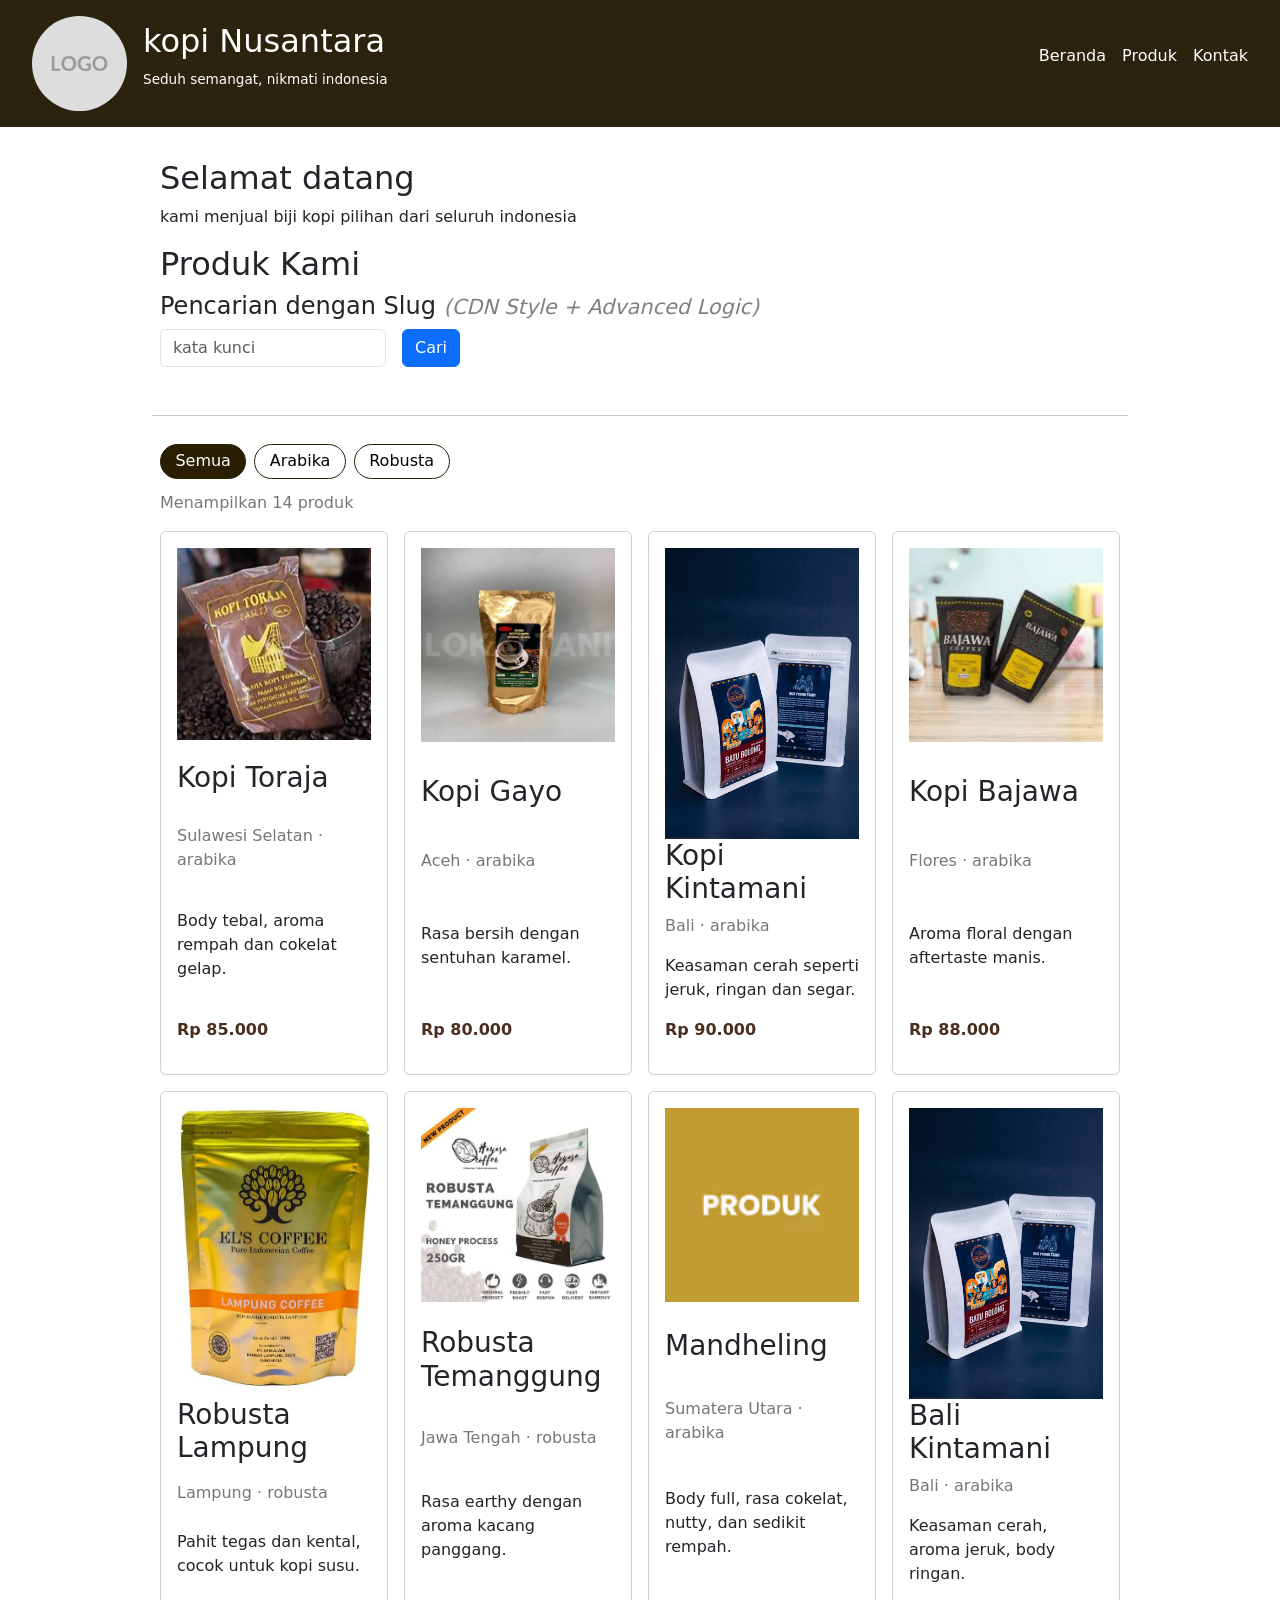
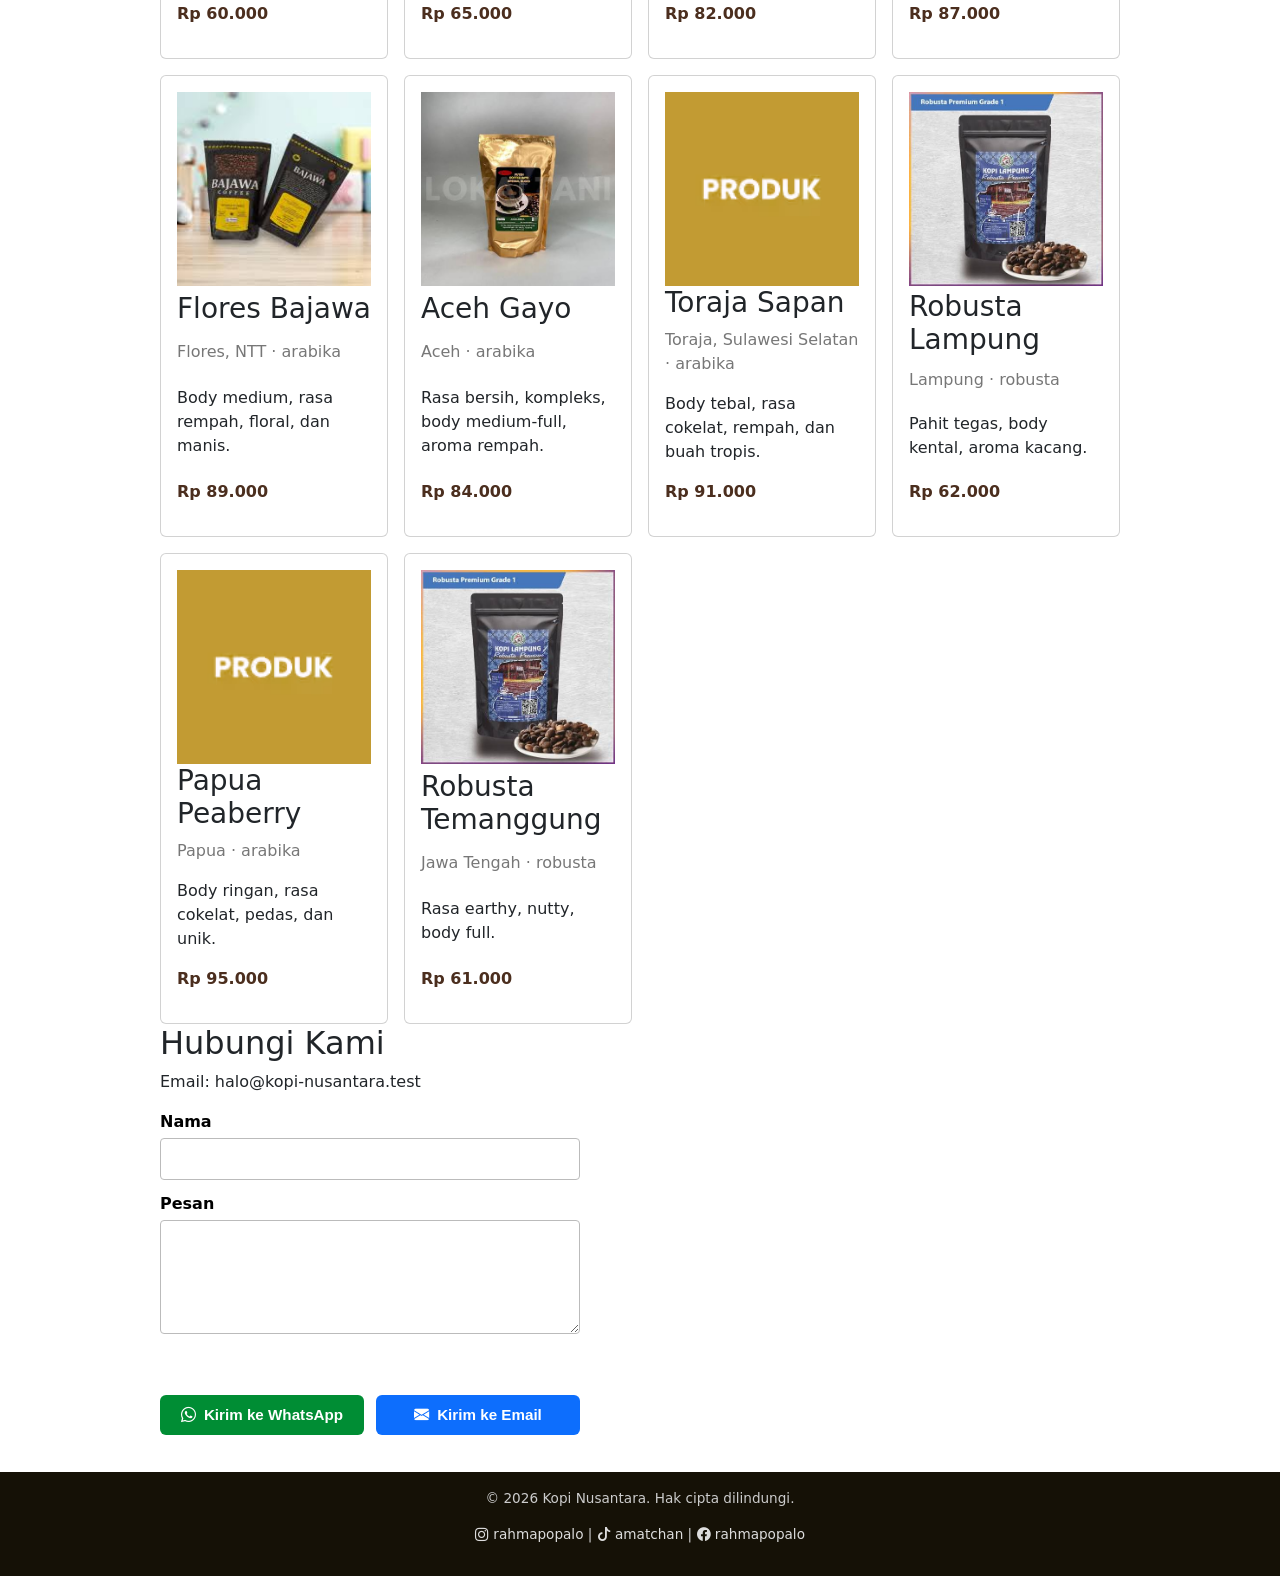
==== index.html @ 6aa57a60 "first commit" ====
<!-- Pembuatan Struktur HTML  -->

<!DOCTYPE html>
<html lang="id">
<head>
    <title>Kopi Nusantara</title>
    <meta charset="UTF-8">
    <meta name="viewport" content="width=device-width, initial-scale=1.0">
    <link rel="stylesheet" href="css/style.css">
        <!-- CDN Bootstrap 5.3.8 -->
    <link href="https://cdn.jsdelivr.net/npm/bootstrap@5.3.8/dist/css/bootstrap.min.css" rel="stylesheet"
        integrity="sha384-sRIl4kxILFvY47J16cr9ZwB07vP4J8+LH7qKQnuqkuIAvNWLzeN8tE5YBujZqJLB" crossorigin="anonymous">
    <!-- CDN Bootstrap Icons -->
    <link rel="stylesheet" href="https://cdn.jsdelivr.net/npm/bootstrap-icons@1.11.3/font/bootstrap-icons.min.css">
    <!-- Favicon -->
    <link rel="icon" type="image/x-icon" href="favicon.ico">

</head>
<!-- TATA LETAK (layout) -->
<body>
    <!-- bagian heade  -->
    <header class="site-header">
        <!-- bagian brand  -->
        <div class="brand">
            <!-- bagian logo -->
            <img src="img\logo.png" alt="logo kopi nusantara" class="logo">
            <!-- bagian NAMA WEBSITE & TAGLINE -->
            <div>
                <!-- NAMA WEBSITE -->
                <h2 class="site-title">kopi Nusantara</h2>
                <!-- TAGLINE -->
                <p class="tagline">Seduh semangat, nikmati indonesia</p>
            </div>
        </div>
        <!-- bagian NAVIGASI - MAIN MENU -->
        <nav class="main-menu" aria-label="Menu utama">
        <ul id="menu"></ul>
        </nav>
    </header>
    <!-- bagian CONTENT -->
     <main class="site-content">
        <!-- sub bagian untuk, Beranda -->
        <section id="beranda">
            <h2>Selamat datang</h2>
            <p>kami menjual biji kopi pilihan dari seluruh indonesia</p>
        </section>
        <!-- sub bagian untuk, Produk -->
<section id="produk">
  <h2>Produk Kami</h2>
  <!-- 🟢 CDN Style -->
            <h4>Pencarian dengan Slug <em><small style="color: gray; font-size: 1.3rem">(CDN Style + Advanced
                 Logic)</small></em>
            </h4>
            <div class="row g-3">
                <div class="col-auto">
                    <input type="text" class="form-control" id="inputSlugCDN" placeholder="kata kunci">
                </div>
                <div class="col-auto">
                    <button onclick="cariSlugCDN()" class="btn btn-primary mb-3">Cari</button>
                </div>
                <div id="hasilCariCDN"></div>
                <hr>
            </div>
  <div class="filters" id="filter-produk"></div>
  <p class="meta" id="jumlah-produk"></p>
  <div class="grid" id="daftar-produk"></div>
</section>
<!-- sub bagian untuk, Kontak -->
<section id="kontak">
    <h2>Hubungi Kami</h2>
    <p>Email: halo@kopi-nusantara.test</p>
    <form id="form-kontak" novalidate>
        <label>Nama <input type="text" name="nama"></label>
        <label>Pesan <textarea name="pesan" rows="4"></textarea></label>
        <p id="form-status" role="status"></p>
        <div class="tombol-kontak-group">
            <button onclick="kirimPesanWA(event)" type="button" class="btn-wa">
                <i class="bi bi-whatsapp"></i> Kirim ke WhatsApp
            </button>
            <button onclick="kirimPesanEmail(event)" type="submit" class="btn-email">
                <i class="bi bi-envelope-fill"></i> Kirim ke Email
            </button>
        </div>
    </form>
</section>
     </main>
     <!-- bagian FOOTER  -->
      <footer class="site-footer">
       <p>&copy; <span id="tahun"></span> Kopi Nusantara. Hak cipta dilindungi.</p>
      <p class="medsos"> <a href="https://www.instagram.com/rahmapopalo/" target="_blank"><i class="bi bi-instagram"></i> rahmapopalo</a> | <a href="https://www.tiktok.com/@rahmaaaap._" target="_blank"><i class="bi bi-tiktok"></i> amatchan</a> | <a href="https://www.facebook.com/rahmapopalo" target="_blank"><i class="bi bi-facebook"></i> rahmapopalo</a></p>
    </footer>
       <!-- <script src="datajs/data.js"></script>  -->
    <script src="appjs/app.js"></script>
    <script src="appjs/cari_slug_cdn.js"></script>
    <script src="appjs/kirim_pesan.js"></script>
</body>
</html>
---- css/style.css ----
:root {
    --warna-utama: #473602;
    --warna-header: #291e01;
    --warna-ketiga:#fff4d1;
    --primary-color: #2b230d;
    --secondary-color: #1b1508;
    --accent-color: #fbf8eb;
}

*{
    box-sizing: border-box;
    margin: 0;
    padding: 0;

}

/* TAMPILAN UMUM  */
body {
    font-family: Arial, Helvetica, sans-serif;
    line-height: 1.6;
    color: var(--primary-color);
    display: flex;
    flex-direction: column;
    min-height: 100vh;
    
}
/* header */
.site-header {
    padding: 1rem 2rem;
    background-color: var(--primary-color); 
    color: #ffffff;
    display: flex;
    justify-content: space-between;
    align-items: center;
}

/* tagline */
.tagline {
    font-size: 0.85rem;
}

/* menu */
.main-menu ul {
    list-style: none;
    display: flex;
    gap: 1rem;
}

.main-menu a {
    color: #ffffff;
    text-decoration: none;
}

.main-menu a:hover {
    text-decoration: underline;
}

/* content */
.site-content {
    padding: 2rem;
   flex: 1;
    max-width: 1024px;
    width: 100%;
    margin: 0 auto;
}

.grid {
    display: grid;
    grid-template-columns: repeat(auto-fill, minmax(220px, 1fr));
    gap: 1rem;
    margin-top: 1rem;
}

.card {
    display: flex;
    flex-direction: column;
    justify-content: space-between;
    background-color: #fbf7eb;
    border: 1px solid #f8d9b0;
    border-radius : 8px;
    padding: 1rem;
}

/* footer */
.site-footer {
    padding: 1rem;
    background-color: #151106;
    color: #cccccc;
    text-align: center;
    font-size: 0.85rem;
}

/* product--photo */
.product--photo {
    width: auto;
    height: 100%;
    object-fit: cover;
    background-color: #ddd;
    margin-bottom: 1rem;
}

/* brand */
.brand {
    display: flex;
    align-items: center;
    gap: 1rem;
}

/* logo */
.logo {
    border-radius: 50px;
    height: 95px;
    width: auto;
}

/* meta */
.meta {
    color: #777777;
    font-size: 0,9rem;
}

/* price */
.price {
    font-weight: bold;
    color: #4b2e1e;
    margin-top: 0,5rem;
}

/* ===== Filter, tombol, dan formulir ===== */ 
.filters { 
  display: flex; 
  gap: 0.5rem; 
  margin: 0.75rem 0; 
} 
 
.filter { 
  padding: 0.3rem 0.9rem; 
  border: 1px solid var(--warna-header); 
  background: #ffffff; 
  border-radius: 999px; 
  cursor: pointer; 
  text-transform: capitalize; 
} 
 
.filter.active { 
  background: var(--warna-header);
  color: #ffffff; 
} 
 
.btn { 
  display: inline-block; 
  padding: 0.5rem 1.1rem; 
  background: var(--warna-header); 
  color: #ffffff; 
  border: none; 
  border-radius: 6px; 
  cursor: pointer; 
} 
 
form { 
  display: grid; 
  gap: 0.75rem; 
  max-width: 420px; 
  margin-top: 1rem; 
} 
 
label { 
  display: grid; 
  gap: 0.25rem; 
  font-weight: bold; 
} 
 
input, 
textarea { 
  padding: 0.5rem; 
  font: inherit; 
  border: 1px solid #bbbbbb; 
  border-radius: 4px; 
} 
 
#form-status { 
  min-height: 1.5em; 
  color: var(--warna-header); 
} 

/* ====== Spesifitas Style Form Kontak ======*/
/* Aturan khusus untuk label di dalam form */
#form-kontak label {
    display: grid;
    gap: 0.25rem;
    font-weight: bold;
    margin-bottom: 0;
    color: initial;
}

/* Aturan khusus untuk input di dalam form */
#form-kontak input,
#form-kontak textarea {
    padding: 0.5rem;
    font: inherit;
    border: 1px solid #bbbbbb;
    border-radius: 4px;
    margin: 0;
}

/* Pastikan button di form juga tidak terpengaruh oleh style dari halaman lain */
#form-kontak button {
    /* Gaya default button Anda */
    display: inline-block;
    margin: 5px 0;
    padding: 0.7rem 1.1rem;
    background: var(--warna-utama);
    color: #ffffff;
    border: none;
    border-radius: 6px;
    cursor: pointer;
    /* Mengembalikan properti yang mungkin diubah oleh Bootstrap */
}

#form-kontak button:hover {
    background: var(--warna-kedua);
}

/* Reset properti umum yang sering ditimpa oleh Bootstrap */
#form-kontak * {
    all: revert;
}

#form-kontak {
    display: grid;
    gap: 0.75rem;
    max-width: 420px;
    margin-top: 1rem;
}

/* Tombol Bersebelahan & Responsif (Kontak Kami) */
#form-kontak .tombol-kontak-group {
    display: flex;
    gap: 0.75rem;
    flex-wrap: wrap;
    width: 100%;
}

#form-kontak .tombol-kontak-group button {
    flex: 1 1 160px;
    display: inline-flex;
    align-items: center;
    justify-content: center;
    gap: 0.5rem;
    padding: 0.7rem 1rem;
    font-size: 0.95rem;
    font-weight: 600;
    border: none;
    border-radius: 6px;
    cursor: pointer;
    text-decoration: none;
    transition: background-color 0.2s ease, transform 0.1s ease;
}

#form-kontak .tombol-kontak-group button:active {
    transform: scale(0.97);
}

/* Tombol WhatsApp (Hijau) */
#form-kontak .tombol-kontak-group .btn-wa {
    background-color: #008d34;
    color: #ffffff;
}

#form-kontak .tombol-kontak-group .btn-wa:hover {
    background-color: #1eb857;
}

/* Tombol Email (Biru) */
#form-kontak .tombol-kontak-group .btn-email {
    background-color: #0d6efd;
    color: #ffffff;
}

#form-kontak .tombol-kontak-group .btn-email:hover {
    background-color: #0b5ed7;
}

/* style untuk link medsos*/
.medsos a {
    color: #ddd;
    text-decoration: none;
}
.medsos a:hover {
    color: #fff200;
}
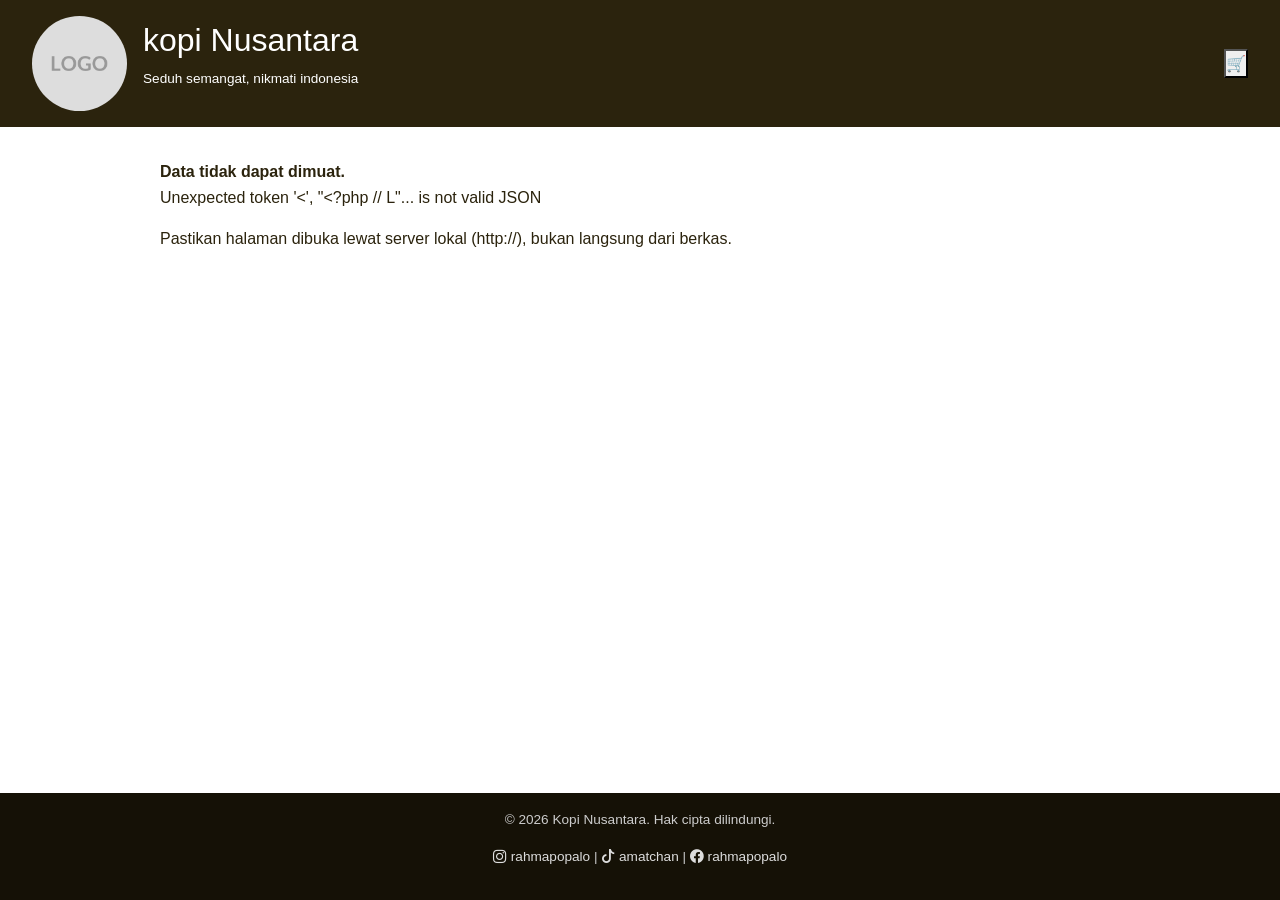
==== commit af322756: "commit h16" ====
--- a/index.html
+++ b/index.html
@@ -6,19 +6,19 @@
     <title>Kopi Nusantara</title>
     <meta charset="UTF-8">
     <meta name="viewport" content="width=device-width, initial-scale=1.0">
-    <link rel="stylesheet" href="css/style.css">
         <!-- CDN Bootstrap 5.3.8 -->
     <link href="https://cdn.jsdelivr.net/npm/bootstrap@5.3.8/dist/css/bootstrap.min.css" rel="stylesheet"
         integrity="sha384-sRIl4kxILFvY47J16cr9ZwB07vP4J8+LH7qKQnuqkuIAvNWLzeN8tE5YBujZqJLB" crossorigin="anonymous">
     <!-- CDN Bootstrap Icons -->
     <link rel="stylesheet" href="https://cdn.jsdelivr.net/npm/bootstrap-icons@1.11.3/font/bootstrap-icons.min.css">
+    <link rel="stylesheet" href="css/style.css">
     <!-- Favicon -->
     <link rel="icon" type="image/x-icon" href="favicon.ico">
 
 </head>
 <!-- TATA LETAK (layout) -->
 <body>
-    <!-- bagian heade  -->
+    <!-- bagian header  -->
     <header class="site-header">
         <!-- bagian brand  -->
         <div class="brand">
@@ -36,9 +36,16 @@
         <nav class="main-menu" aria-label="Menu utama">
         <ul id="menu"></ul>
         </nav>
+        <button id="tombol-keranjang-header" class="cart-icon"
+        onclick="location.hash='#keranjang'" > 🛒<span id="badge-keranjang" class="badge" hidden>0</span></button>
     </header>
     <!-- bagian CONTENT -->
      <main class="site-content">
+        <section id="keranjang">
+        <h2>Keranjang Belanja</h2>
+        <div id="isi-keranjang"></div>
+         <p class="total-keranjang">Total: <span id="total-keranjang">Rp 0</span></p>
+        </section>
         <!-- sub bagian untuk, Beranda -->
         <section id="beranda">
             <h2>Selamat datang</h2>
@@ -48,7 +55,7 @@
 <section id="produk">
   <h2>Produk Kami</h2>
   <!-- 🟢 CDN Style -->
-            <h4>Pencarian dengan Slug <em><small style="color: gray; font-size: 1.3rem">(CDN Style + Advanced
+            <h4>Pencarian dengan Slug <em><small >(CDN Style + Advanced
                  Logic)</small></em>
             </h4>
             <div class="row g-3">
@@ -56,7 +63,7 @@
                     <input type="text" class="form-control" id="inputSlugCDN" placeholder="kata kunci">
                 </div>
                 <div class="col-auto">
-                    <button onclick="cariSlugCDN()" class="btn btn-primary mb-3">Cari</button>
+                    <!-- <button onclick="cariSlugCDN()" class="btn btn-primary mb-3">Cari</button> -->
                 </div>
                 <div id="hasilCariCDN"></div>
                 <hr>
@@ -90,9 +97,11 @@
       <p class="medsos"> <a href="https://www.instagram.com/rahmapopalo/" target="_blank"><i class="bi bi-instagram"></i> rahmapopalo</a> | <a href="https://www.tiktok.com/@rahmaaaap._" target="_blank"><i class="bi bi-tiktok"></i> amatchan</a> | <a href="https://www.facebook.com/rahmapopalo" target="_blank"><i class="bi bi-facebook"></i> rahmapopalo</a></p>
     </footer>
        <!-- <script src="datajs/data.js"></script>  -->
-    <script src="appjs/app.js"></script>
-    <script src="appjs/cari_slug_cdn.js"></script>
-    <script src="appjs/kirim_pesan.js"></script>
+    <script src="js/app.js"></script>
+    <script src="js/cari_slug_cdn.js"></script>
+    <script src="js/kirim_pesan.js"></script>
+    <script src="js/app.js"></script>
+    <script src="js/keranjang.js"></script>
 </body>
 </html>
 
--- a/css/style.css
+++ b/css/style.css
@@ -288,4 +288,5 @@
 }
 .medsos a:hover {
     color: #fff200;
-}+}
+
